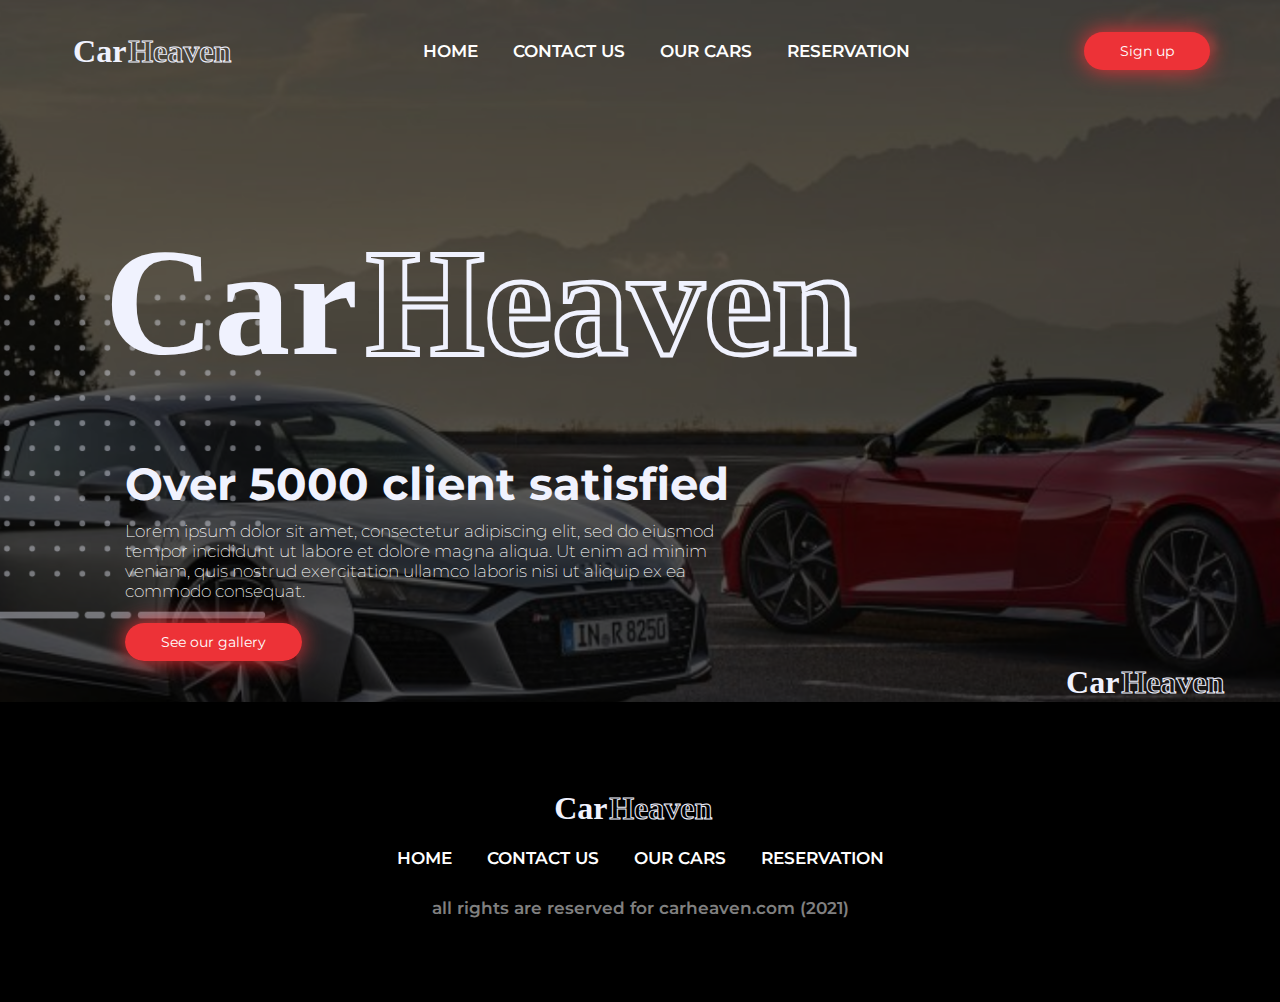
==== index.html @ 7ba9aca1 "first commit" ====
<!DOCTYPE html>
<html lang="en">
    <head>
        <meta charset="UTF-8">
        <title>CarHeaven</title>
        <link rel="stylesheet" href="style.css">
        <!-- mobile metas -->
        <meta name="viewport" content="width=device-width, initial-scale=1">
        <meta name="viewport" content="initial-scale=1, maximum-scale=1">
        <!-- site metas -->
    </head>
    <body>
        <header>
            <img class="logo" src="Logo.svg" alt="CarHeaven">
            <nav>
                <ul class="nav-area">
                    <li><a  href="index.html">Home</a></li>
                        <li><a href="carHeavenAboutUs.html">Contact Us</a></li>
                        <li><a href="carHeavencathalogue.html">Our cars</a></li>
                        <li><a href="carHeavenReservation.html">Reservation</a></li>
                </ul>
            </nav>
            <div class="info">
                <h5 style="padding-left: 5vw; text-decoration: #fff;">carheaven@gmail.com</h5>
                <P style="padding: 0vw 0.5vw;">I</P>
                <h5 style="padding-right: 5vw; text-decoration: #fff;">+212522908871</h5>
            </div>
            <a class="btn-area" href="#">Sign up</a>

        </header>
        <div id="brgMenu" onclick=showNavBar()>
            <img id="brgMenuImg" src="brgMenu.jpg">
        </div>
        <div id="navRespID" class="navResp" style="display: none;">
            <ul class="nav-areaRes">
                <div class="hideX">
                    <li style="text-align: right; color: white; margin-top: 5px; margin-right: 20px; font-size: 25px;" onclick=hideNavBar()>x</li>
                </div>
                <li class="secondChild"><a  href="carHeaven.html">Home</a></li>
                    <li><a href="carHeavenAboutUs.html">Contact Us</a></li>
                    <li><a href="carHeavencathalogue.html">Our cars</a></li>
                    <li><a href="carHeavenReservation.html">Reservation</a></li>
            </ul>
        </div>
        <div class="childDiv">
            <div class="LogoCarHeaven"></div>
            <div class="textDscrp">
                <span class="overText">Over 5000 client satisfied</span>
                <p>Lorem ipsum dolor sit amet, consectetur adipiscing elit, sed do eiusmod tempor incididunt ut labore et dolore magna aliqua. Ut enim ad minim veniam, quis nostrud exercitation ullamco laboris nisi ut aliquip ex ea commodo consequat.</p>
                <a class="btn-area" href="carHeavencathalogue.html">See our gallery</a>
            </div>
            <div class="wrapper">
                <div class="item1"></div>
                <div class="item1"></div>
                <div class="item"></div>
                <div class="item"></div>
                <div class="item"></div>
                <div class="item"></div>
            </div>
        </div>
        <div class="logoDown">
            <img  src="Logo.svg" alt="CarHeaven">
        </div>
    
    <!---footer---->
    <footer class="footer">
        <div class="footerHolder">
            <img style="height: auto; justify-self: center;" src="Logo.svg" alt="CarHeaven">
            <ul class="nav-area">
                <li><a  href="carHeaven.html">Home</a></li>
                    <li><a href="carHeavenAboutUs.html">Contact Us</a></li>
                    <li><a href="carHeavencathalogue.html">Our cars</a></li>
                    <li><a href="carHeavenReservation.html">Reservation</a></li>
            </ul>
            <p style="color: grey; text-align: center;margin-top: 10px;">all rights are reserved for carheaven.com (2021)</p>
    </div>
   
    </footer>
    <!---footer---->
    <style>
        #nav-areaRes{
            visibility: hidden;
        }
    </style>
    <script src="app.js"></script>
    </body>

</html>
---- style.css ----
@import url('https://fonts.googleapis.com/css2?family=Montserrat:ital,wght@0,100;0,200;0,300;0,400;0,500;0,600;0,700;0,800;0,900;1,100;1,200;1,300;1,400;1,500;1,600;1,700;1,800;1,900&display=swap');


*{
    margin: 0;
    padding: 0;
    box-sizing: border-box;

}

h1{
    font-family: 'Montserrat',sans-serif;
}


body{
    background-image: url(Web1920–1.png);
    background-size: cover;
    background-position: center;
    background-color: #000;
    height: 100%;
    background-repeat: no-repeat;
    font-family: Montserrat;
    font-weight: 600;
    font-size: 17px;
}

a{
    text-decoration: none;
}

header{
    display: flex;
    justify-content: space-between;
    align-items: center;
    padding: 30px 70px;
    cursor: url("cursor.png");
}

.nav-area{
    list-style: none;
}

.nav-areaRes{
    position: absolute;
    background-color: #000;
    display: flex;
    align-content: stretch;
    flex-wrap: wrap;
    justify-content: center;
    text-align: center;
    height: 400px;
    z-index: 5;
    margin-top: -128px;
}

#brgMenu{
    background-color:black ;
    width: 100vw;
    height: 80px;
    display: flex;
    justify-content: flex-end;
    align-content: center;
    display: none;
}


#brgMenuImg{
    position: absolute;
    top: 22px;
    right: 20px;
    width: 30px;
    height: 30px;
    margin-right: 8px;
}

.secondChild{
    margin-top: 50px;
}


.nav-areaRes li{
    display: inline-block;
    padding: 0 15px;
    text-transform: uppercase;
    width: 100vw;
    justify-self: center;

}

.nav-areaRes li a{
    color: #fff;
}

.nav-areaRes li a:hover{
    color: #ed3237;
}

.hideX{
    display: flex;
    justify-content: flex-end;
    padding-right: 20px;
}


.nav-area li{
    display: inline-block;
    padding: 0 15px;
    text-transform: uppercase;

}

.nav-area li a{
    color: #fff;
}

.nav-area li a:hover{
    color: #ed3237;
}
.btn-area{
    color: #fff;
    background: #ed3237;
    padding: 10px 36px;
    border-radius: 24.5px;
    box-shadow: 0px 0px 22px #ed3237;
    font-weight: 400;
    font-size: 14px;
}

.btnArea2{
    color: #fff;
    background: #ed3237;
    padding: 10px 36px;
    border-radius: 24.5px;
    box-shadow: 0px 0px 22px #ed3237;
    font-weight: 400;
    font-size: 14px;
}

.info{
    display: flex;
    justify-content: center;
    align-items: center;
}

.info h5{
    color: #fff;
    font-weight: lighter;
}

.info p{
    color: #fff;
    font-weight: lighter;
}



.LogoCarHeaven{
    width: 66.4vw;
    height: 11vw;
    background-image: url(Logo.svg);
    background-position: center center;
    background-size: cover;
    position: absolute;
    left: 7vw;
}

.childDiv{
    margin-top: 128px;
    margin-left: 7vw;
    display: flex;
    justify-content: flex-end;
    flex-wrap: wrap;
}

.wrapper{
    height: 445px;
    margin-top: -40px;
    border: 1px solide #ddd;
    display: flex;
    width: 1035px;
    overflow-x: auto;
}

.wrapper::-webkit-scrollbar{
    width: 0;
}

.wrapper .item{
    min-width: 302px;
    height: 404px;
    line-height: 380px;
    text-align: center;
    background-size: cover;
    margin-right: 10px;
}

.wrapper .item1{
    min-width: 180px;
    height: 308px;
    line-height: 308px;
    text-align: center;
    background-color: transparent;
    margin-right: 2px;
}

.textDscrp{
    position: absolute;
    left: 125px;
    width: 610px;
    margin-top: 227px;
}

.textDscrp p{
    margin-top: 10px;
    margin-bottom: 30px;
    color: white;
    font-weight: 200;
}

.overText{
font-family: Montserrat;
font-weight: bold;
font-size: 45px;
text-align: left;
color: #f0f2fe;
display: flex;
justify-self: flex-start;
}

.bodyCathalogue{
    background-image: url(Bg-cathalogue.png);
    background-size: cover;
    background-position: center center;
    height: 100vh;
    background-repeat: no-repeat;
    font-family: Montserrat;
    font-weight: 600;
    font-size: 17px;
}
.bodyContactUs{
    background-image: url(BgContactUs.png);
    background-size: cover;
    background-position: center center;
    height: 100vh;
    background-repeat: no-repeat;
    font-family: Montserrat;
    font-weight: 600;
    font-size: 17px;
}

.ourCatImg{
    width: 80vw;
    height: auto;
}

.vContainer{
    padding: 0vw 10vw;
}

    .cardHolder{
    width: 304px;
    height: 342px;
    border-radius: 12px;
    background: #fff;
    box-shadow: 0px 3px 6px rgba(0, 0, 0, 0.16);
}

.picHolder{
    width: auto;
    height: 203px;
    border-radius: 12px 12px 0px 0px;
    background-position: center;
    background-size: cover;
}

.childDivCat{
display: flex;
justify-content: space-evenly;
flex-wrap: wrap;
gap: 30px;
}

.btnRent{
    margin-top: 7px;
    display: flex;
    justify-content: flex-end;
}

.infoHolder{
    padding: 10px;
    height: 140px;
    display: flex;
    justify-content: space-between;
    flex-direction: column;
}

.picLogo{
    width: 45%;
    height: auto;
    padding: 10px 15px;
}

.logoDown{
    margin-right: 3vw;
    margin-top: 3vh;
    display: flex;
    justify-content: flex-end;
}


.contParnt{
    width: 97vw;
    height: auto;
    padding-left: 18vw;
    display: flex;
    justify-content: space-between;
    flex-wrap: wrap;
    align-items: center;
    perspective: 800px;
}

.CUHolder{
    width: 475px;
    height: 533px;
    background-color: #fff;
    padding-left: 2vw;
    padding-top: 5vh;
    border-radius: 25px;
    padding-right: 18px;
}


.CUtext {
margin-bottom: 40px; 
font-size: 62px;
}

.CUtextP{
    margin-bottom: 40px; 
    font-size: 16px;
    color: dimgray;
}



/*---------input-----------*/

.inputWrapper .input-data{
    height: 40px;
    width: 100%;
    position: relative;
  }
  .inputWrapper .input-data input{
    height: 100%;
    width: 90%;
    border: none;
    font-size: 17px;
    border-bottom: 2px solid silver;
    outline: none;
  }
  .input-data input:focus ~ label,
  .input-data input:valid ~ label{
    transform: translateY(-20px);
    font-size: 15px;
    color: #ed3237;
  }
  .inputWrapper .input-data label{
    position: absolute;
    bottom: 10px;
    left: 0;
    color: grey;
    pointer-events: none;
    transition: all 0.3s ease;
  }
  .input-data .underline{
    position: absolute;
    height: 2px;
    width: 113%;
    bottom: 0;
  }
  .input-data .underline:before{
    position: absolute;
    content: "";
    height: 100%;
    width: 80%;
    background: #ed3237;
    transform: scaleX(0);
    transform-origin: center;
    transition: transform 0.3s ease;
  }
  .input-data input:focus ~ .underline:before,
  .input-data input:valid ~ .underline:before{
    transform: scaleX(1);
  }

.inputHolder{
    height: 202px;
    display: flex;
    justify-content: space-between;
    flex-direction: column;
    
}


.CUbtnHolder{
    height: 105px;
    display: flex;
    align-items: flex-end;
    justify-content: flex-end;
    padding-top: 20px;
    padding-left: 20px;
    padding-bottom: 20px;
    padding-right: Opx;
}



.flipCard{
    width: 347px;
    height: 423px;
    background: #1e1e20;
    margin-right: 66px;
    color: #fff;
    padding:40px 20px;
    
}


.CUInfo{
    width: 347px;
    height: 423px;
    background: #1e1e20;
    margin-right: 66px;
    color: #fff;
    padding:40px 20px;
}
.CUSubm{
    position: relative;
    width: 347px;
    height: 423px;
    background: #1e1e20;
    margin-right: 66px;
    color: #fff;
    padding:40px 20px;
}

.reservationCont{
    width: 60vw;
    height: fit-content;
    border-radius: 20px;
    background: #fff;
    box-shadow: 0px 0px 6px rgb(0 0 0 / 16%);
    padding: 2vw 0vh 2vw 10vh;
    flex-basis: 60%;
}
.checkCont{
    flex-basis: 30%;
    padding: 1vw 1vw;
    align-self: stretch;
    min-width: 300px;
    border-radius: 20px;
    background: #fff;
    box-shadow: 0px 0px 6px rgb(0 0 0 / 16%);
}

.checkCont2{
    padding: 1vw 3vw;
}

.textRes{
    font-weight: 600;
    font-size: 14px;
    color: #000;
}

.vehiculeHolder{
    display: flex;
    justify-content: flex-start;
    flex-wrap: wrap;
}


.chooseCard{
    width: auto;
    display: flex;
    justify-content: space-around;
    align-items:center;
    height: 38px;
    border-radius: 6px;
    background: #fff;
    box-shadow: 0px 0px 6px #ed3237;
    margin-right: 22px;
    margin-top: 18px;
}

.chooseCard h5{
    margin: 0px 5px;
    font-weight: normal;
}

.chooseImg{
    width: 66px;
    height: 38px;
    border-radius: 6px;
}

.textRes.textRes:second-chil {
    margin-top: 20px;
}

.chooseFuel{
    width: 145px;
    height: auto;

}

.fuelCont{
    display: flex;
    justify-content: flex-start;
    gap: 5px;
    flex-wrap: wrap;
}

.fuelCont img{
    width: auto;
    height: auto;
}

.activeFuel img{
    filter: saturate(#000);
}

#imgCheckCont{
    
    background-position: center;
    background-size: cover;
    width: 95%;
    height: 200px;
    margin: 2.5% 2.5%;
    border-radius: 14px;
}

#btnArea{
    width: 180px;
}

#btnDiv{
    display: flex;
    justify-content: flex-end;
    margin-top: 30px;
}

.flipCard {
    -webkit-transform: rotate3d(0, 1, 0, 0deg);
    transform: rotate3d(0, 1, 0, 0deg);
}

/*--------------- footer ------------------*/
.footer{
    background-color: #000;
    width: 100vw;
    height: 300px;
    display: flex;
    justify-content: center;
    align-content: center;
    
    
}

.footerHolder{
    display: flex;
    justify-content: center;
    flex-direction: column;
    flex-wrap: wrap;
    align-content: center;
    gap: 20px;
}





/*--------------- footer ------------------*/





@media(max-width:1362px){
    .info{
        display: none;
    }
}

@media(max-width:970px){
    .navResp{
        display: none;
    }

    #brgMenu{
        display: block;
    }

    header{
        display: none;
    }


    .navResp{
        display: block;
    }

    .CUHolder {
        width: 475px;
        height: 606px;
        background-color: #fff;
        padding-left: 4vw;
        padding-top: 1vh;
        border-radius: 25px;
        padding-right: 4vw;
    }


    .childDiv {
        margin-top: 25px;
        margin-left: 4vw;
        display: flex;
        justify-content: flex-end;
        flex-wrap: wrap;
    }

    .contParnt {
        width: 97vw;
        height: auto;
        padding-left: 4vw;
        display: flex;
        justify-content: space-between;
        flex-wrap: wrap;
        align-items: center;
        perspective: 800px;
    }



    .reservationCont {
        /* width: 60vw; */
        height: fit-content;
        border-radius: 20px;
        background: #fff;
        box-shadow: 0px 0px 6px rgb(0 0 0 / 16%);
        padding: 2vw 0vh 2vw 1vh;
        flex-basis: 100%;
    }
}
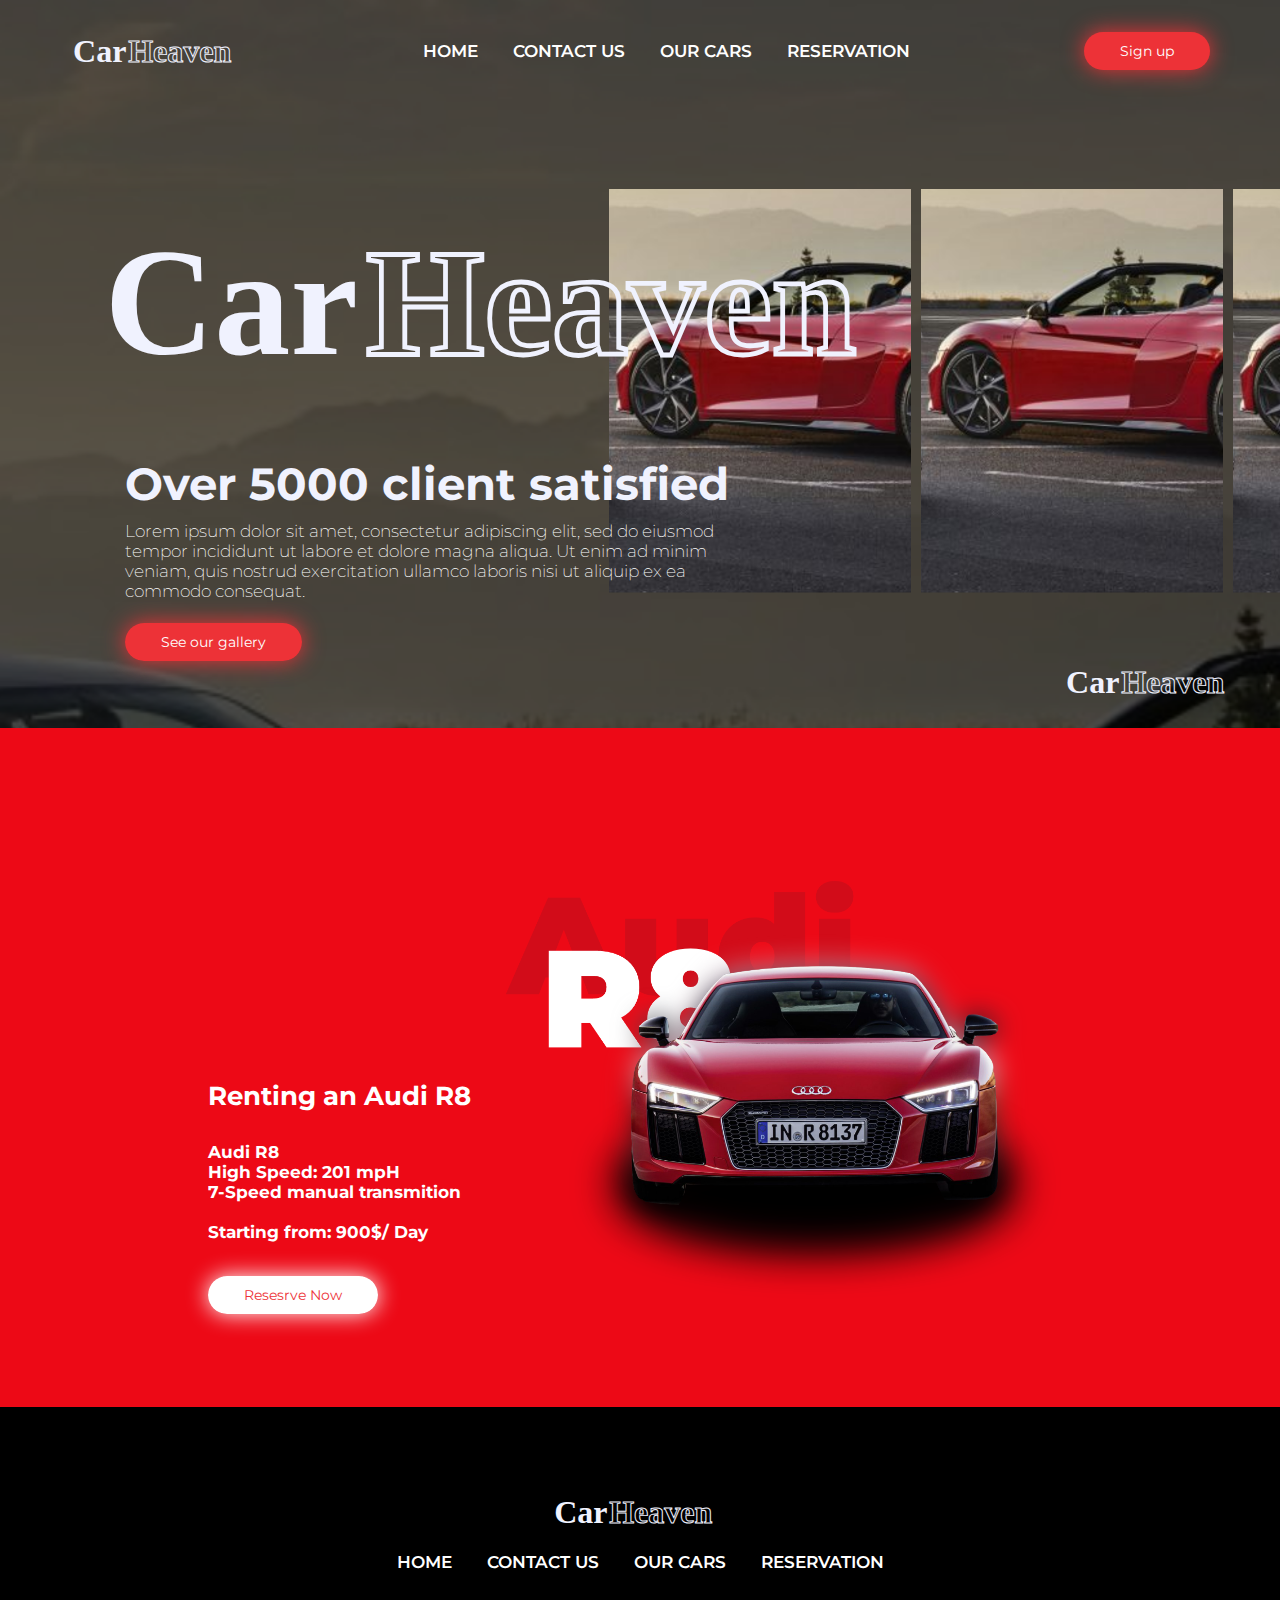
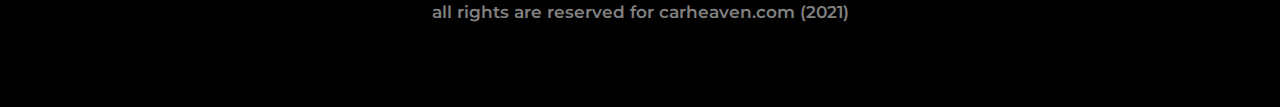
==== commit e3565709: "hmmm" ====
--- a/index.html
+++ b/index.html
@@ -4,6 +4,7 @@
         <meta charset="UTF-8">
         <title>CarHeaven</title>
         <link rel="stylesheet" href="style.css">
+        <link rel="shortcut icon" href="CarRed.png">
         <!-- mobile metas -->
         <meta name="viewport" content="width=device-width, initial-scale=1">
         <meta name="viewport" content="initial-scale=1, maximum-scale=1">
@@ -11,7 +12,7 @@
     </head>
     <body>
         <header>
-            <img class="logo" src="Logo.svg" alt="CarHeaven">
+            <img class="logo" src="Logo.svg"  alt="CarHeaven">
             <nav>
                 <ul class="nav-area">
                     <li><a  href="index.html">Home</a></li>
@@ -34,9 +35,15 @@
         <div id="navRespID" class="navResp" style="display: none;">
             <ul class="nav-areaRes">
                 <div class="hideX">
-                    <li style="text-align: right; color: white; margin-top: 5px; margin-right: 20px; font-size: 25px;" onclick=hideNavBar()>x</li>
+                    <li class="hideXFrst" style="text-align: right;
+                    color: white;
+                    margin-top: 5px;
+                    margin-right: 20px;
+                    font-size: 25px;
+                    padding-right: 25px;
+                    padding-top: 25px;" onclick=hideNavBar()>x</li>
                 </div>
-                <li class="secondChild"><a  href="carHeaven.html">Home</a></li>
+                <li class="secondChild"><a  href="index.html">Home</a></li>
                     <li><a href="carHeavenAboutUs.html">Contact Us</a></li>
                     <li><a href="carHeavencathalogue.html">Our cars</a></li>
                     <li><a href="carHeavenReservation.html">Reservation</a></li>
@@ -59,9 +66,29 @@
             </div>
         </div>
         <div class="logoDown">
-            <img  src="Logo.svg" alt="CarHeaven">
+            <img style="margin-bottom: 26px;" src="Logo.svg"  alt="CarHeaven">
         </div>
-    
+        <!--seconde page-->
+
+        <div class="secondPage">
+            <div class="scndCont">
+                <div class="scndContTxt">
+                    <h2 style="color: white;">Renting an Audi R8<br><br></h2>
+                    <h4 style="color: white; margin-bottom: 42px;">Audi R8<br>
+                    High Speed: 201 mpH<br>
+                    7-Speed manual transmition<br><br>
+                    Starting from: 900$/ Day<br>
+                </h4>
+                <a class="btn-area3" href="carHeavenReservation.html">Resesrve Now</a>
+                </div>
+                <div class="AudiR8"></div>
+            </div>
+        </div>
+
+
+
+
+        <!--seconde page-->
     <!---footer---->
     <footer class="footer">
         <div class="footerHolder">
--- a/style.css
+++ b/style.css
@@ -1,658 +1,771 @@
-@import url('https://fonts.googleapis.com/css2?family=Montserrat:ital,wght@0,100;0,200;0,300;0,400;0,500;0,600;0,700;0,800;0,900;1,100;1,200;1,300;1,400;1,500;1,600;1,700;1,800;1,900&display=swap');
-
-
-*{
-    margin: 0;
-    padding: 0;
-    box-sizing: border-box;
-
-}
-
-h1{
-    font-family: 'Montserrat',sans-serif;
-}
-
-
-body{
-    background-image: url(Web1920–1.png);
-    background-size: cover;
-    background-position: center;
-    background-color: #000;
-    height: 100%;
-    background-repeat: no-repeat;
-    font-family: Montserrat;
-    font-weight: 600;
-    font-size: 17px;
-}
-
-a{
-    text-decoration: none;
-}
-
-header{
-    display: flex;
-    justify-content: space-between;
-    align-items: center;
-    padding: 30px 70px;
-    cursor: url("cursor.png");
-}
-
-.nav-area{
-    list-style: none;
-}
-
-.nav-areaRes{
-    position: absolute;
-    background-color: #000;
-    display: flex;
-    align-content: stretch;
-    flex-wrap: wrap;
-    justify-content: center;
-    text-align: center;
-    height: 400px;
-    z-index: 5;
-    margin-top: -128px;
-}
-
-#brgMenu{
-    background-color:black ;
-    width: 100vw;
-    height: 80px;
-    display: flex;
-    justify-content: flex-end;
-    align-content: center;
+@import url("https://fonts.googleapis.com/css2?family=Montserrat:ital,wght@0,100;0,200;0,300;0,400;0,500;0,600;0,700;0,800;0,900;1,100;1,200;1,300;1,400;1,500;1,600;1,700;1,800;1,900&display=swap");
+
+* {
+  margin: 0;
+  padding: 0;
+  box-sizing: border-box;
+}
+
+h1 {
+  font-family: "Montserrat", sans-serif;
+}
+
+body {
+  background-image: url(Web1920–1.png);
+  background-size: cover;
+  background-position: center;
+  background-color: #000;
+  height: 100%;
+  background-repeat: no-repeat;
+  font-family: Montserrat;
+  font-weight: 600;
+  font-size: 17px;
+}
+
+a {
+  text-decoration: none;
+}
+
+header {
+  display: flex;
+  justify-content: space-between;
+  align-items: center;
+  padding: 30px 70px;
+  cursor: url("cursor.png");
+}
+
+.nav-area {
+  list-style: none;
+}
+
+.nav-areaRes {
+  position: absolute;
+  background-color: #000;
+  display: flex;
+  align-content: stretch;
+  flex-wrap: wrap;
+  justify-content: center;
+  text-align: center;
+  height: 578px;
+  z-index: 5;
+  margin-top: -28px;
+  width: 100%;
+}
+
+#brgMenu {
+  background-color: black;
+  width: 100vw;
+  height: 80px;
+  display: flex;
+  justify-content: flex-end;
+  align-content: center;
+  display: none;
+}
+
+#brgMenuImg {
+  position: absolute;
+  top: 22px;
+  right: 20px;
+  width: 30px;
+  height: 30px;
+  margin-right: 8px;
+}
+
+.secondChild {
+  margin-top: 50px;
+}
+
+.nav-areaRes li {
+  display: inline-block;
+  padding: 0 15px;
+  text-transform: uppercase;
+  width: 100vw;
+  justify-self: center;
+}
+
+.nav-areaRes li a {
+  color: #fff;
+}
+
+.nav-areaRes li a:hover {
+  color: #ed3237;
+}
+
+.hideX {
+  display: flex;
+  justify-content: flex-end;
+  max-height: 0px;
+}
+
+.hideXFrst {
+  text-align: right;
+  color: white;
+  margin-top: 5px;
+  margin-right: 20px;
+  font-size: 25px;
+  padding-right: 25px;
+  padding-top: 25px;
+}
+
+.nav-area li {
+  display: inline-block;
+  padding: 0 15px;
+  text-transform: uppercase;
+}
+
+.nav-area li a {
+  color: #fff;
+}
+
+.nav-area li a:hover {
+  color: #ed3237;
+}
+.btn-area {
+  color: #fff;
+  background: #ed3237;
+  padding: 10px 36px;
+  border-radius: 24.5px;
+  box-shadow: 0px 0px 22px #ed3237;
+  font-weight: 400;
+  font-size: 14px;
+}
+
+.btnArea2 {
+  color: #fff;
+  background: #ed3237;
+  padding: 10px 36px;
+  border-radius: 24.5px;
+  box-shadow: 0px 0px 22px #ed3237;
+  font-weight: 400;
+  font-size: 14px;
+}
+
+.btn-area3 {
+  color: #ed3237;
+  background: #fff;
+  padding: 10px 36px;
+  border-radius: 24.5px;
+  box-shadow: 0px 0px 22px #fff;
+  font-weight: 400;
+  font-size: 14px;
+}
+
+.info {
+  display: flex;
+  justify-content: center;
+  align-items: center;
+}
+
+.info h5 {
+  color: #fff;
+  font-weight: lighter;
+}
+
+.info p {
+  color: #fff;
+  font-weight: lighter;
+}
+
+.LogoCarHeaven {
+  width: 66.4vw;
+  height: 11vw;
+  background-image: url(Logo.svg);
+  background-position: center center;
+  background-size: cover;
+  position: absolute;
+  left: 7vw;
+}
+
+.childDiv {
+  margin-top: 128px;
+  margin-left: 7vw;
+  display: flex;
+  justify-content: flex-end;
+  flex-wrap: wrap;
+}
+
+.wrapper {
+  height: 445px;
+  margin-top: -40px;
+  border: 1px solide #ddd;
+  display: flex;
+  width: 1035px;
+  overflow-x: auto;
+}
+
+.wrapper::-webkit-scrollbar {
+  width: 0;
+}
+
+.wrapper .item {
+  background-image: url("CarRed.png");
+  min-width: 302px;
+  height: 404px;
+  line-height: 380px;
+  text-align: center;
+  background-size: cover;
+  margin-right: 10px;
+}
+
+.wrapper .item1 {
+  min-width: 180px;
+  height: 308px;
+  line-height: 308px;
+  text-align: center;
+  background-color: transparent;
+  margin-right: 2px;
+}
+
+.textDscrp {
+  position: absolute;
+  left: 125px;
+  width: 610px;
+  margin-top: 227px;
+}
+
+.textDscrp p {
+  margin-top: 10px;
+  margin-bottom: 30px;
+  color: white;
+  font-weight: 200;
+}
+
+.secondPage {
+  background-color: #ed0916;
+  display: flex;
+  justify-content: center;
+  width: 100%;
+  height: auto;
+  padding: 8vw;
+  gap: 20px;
+}
+
+.scndCont {
+  display: flex;
+  justify-content: space-between;
+  align-items: stretch;
+}
+
+.scndContTxt {
+  align-self: flex-end;
+}
+
+.AudiR8 {
+  background-image: url(audiR8.png);
+  background-size: cover;
+  width: 47vw;
+  height: 37vw;
+  background-position: center;
+  align-self: center;
+}
+
+.overText {
+  font-family: Montserrat;
+  font-weight: bold;
+  font-size: 45px;
+  text-align: left;
+  color: #f0f2fe;
+  display: flex;
+  justify-self: flex-start;
+}
+
+.bodyCathalogue {
+  background-image: url(Bg-cathalogue.png);
+  background-size: cover;
+  background-position: center center;
+  height: 100vh;
+  background-repeat: no-repeat;
+  font-family: Montserrat;
+  font-weight: 600;
+  font-size: 17px;
+}
+.bodyContactUs {
+  background-image: url(BgContactUs.png);
+  background-size: cover;
+  background-position: center center;
+  height: 100vh;
+  background-repeat: no-repeat;
+  font-family: Montserrat;
+  font-weight: 600;
+  font-size: 17px;
+}
+
+.ourCatImg {
+  width: 80vw;
+  height: auto;
+}
+
+.vContainer {
+  padding: 0vw 10vw;
+}
+
+.cardHolder {
+  width: 304px;
+  height: 342px;
+  border-radius: 12px;
+  background: #fff;
+  box-shadow: 0px 3px 6px rgba(0, 0, 0, 0.16);
+}
+
+.picHolder {
+  width: auto;
+  height: 203px;
+  border-radius: 12px 12px 0px 0px;
+  background-position: center;
+  background-size: cover;
+}
+
+.childDivCat {
+  display: flex;
+  justify-content: space-evenly;
+  flex-wrap: wrap;
+  gap: 30px;
+}
+
+.btnRent {
+  margin-top: 7px;
+  display: flex;
+  justify-content: flex-end;
+}
+
+.infoHolder {
+  padding: 10px;
+  height: 140px;
+  display: flex;
+  justify-content: space-between;
+  flex-direction: column;
+}
+
+.picLogo {
+  width: 45%;
+  height: auto;
+  padding: 10px 15px;
+}
+
+.logoDown {
+  margin-right: 3vw;
+  margin-top: 3vh;
+  display: flex;
+  justify-content: flex-end;
+}
+
+.contParnt {
+  width: 97vw;
+  height: auto;
+  padding-left: 18vw;
+  display: flex;
+  justify-content: space-between;
+  flex-wrap: wrap;
+  align-items: center;
+  perspective: 800px;
+}
+
+.CUHolder {
+  width: 475px;
+  height: 533px;
+  background-color: #fff;
+  padding-left: 2vw;
+  padding-top: 5vh;
+  border-radius: 25px;
+  padding-right: 18px;
+}
+
+.CUtext {
+  margin-bottom: 40px;
+  font-size: 62px;
+}
+
+.CUtextP {
+  margin-bottom: 40px;
+  font-size: 16px;
+  color: dimgray;
+}
+
+/*---------input-----------*/
+
+.inputWrapper .input-data {
+  height: 40px;
+  width: 100%;
+  position: relative;
+}
+.inputWrapper .input-data input {
+  height: 100%;
+  width: 90%;
+  border: none;
+  font-size: 17px;
+  border-bottom: 2px solid silver;
+  outline: none;
+}
+.input-data input:focus ~ label,
+.input-data input:valid ~ label {
+  transform: translateY(-20px);
+  font-size: 15px;
+  color: #ed3237;
+}
+.inputWrapper .input-data label {
+  position: absolute;
+  bottom: 10px;
+  left: 0;
+  color: grey;
+  pointer-events: none;
+  transition: all 0.3s ease;
+}
+.input-data .underline {
+  position: absolute;
+  height: 2px;
+  width: 113%;
+  bottom: 0;
+}
+.input-data .underline:before {
+  position: absolute;
+  content: "";
+  height: 100%;
+  width: 80%;
+  background: #ed3237;
+  transform: scaleX(0);
+  transform-origin: center;
+  transition: transform 0.3s ease;
+}
+.input-data input:focus ~ .underline:before,
+.input-data input:valid ~ .underline:before {
+  transform: scaleX(1);
+}
+
+.inputHolder {
+  height: 202px;
+  display: flex;
+  justify-content: space-between;
+  flex-direction: column;
+}
+
+.CUbtnHolder {
+  height: 105px;
+  display: flex;
+  align-items: flex-end;
+  justify-content: flex-end;
+  padding-top: 20px;
+  padding-left: 20px;
+  padding-bottom: 20px;
+  padding-right: Opx;
+}
+
+.flipCard {
+  width: 347px;
+  height: 423px;
+  background: #1e1e20;
+  margin-right: 66px;
+  color: #fff;
+  padding: 40px 20px;
+}
+
+.CUInfo {
+  width: 347px;
+  height: 423px;
+  background: #1e1e20;
+  margin-right: 66px;
+  color: #fff;
+  padding: 40px 20px;
+}
+.CUSubm {
+  position: relative;
+  width: 347px;
+  height: 423px;
+  background: #1e1e20;
+  margin-right: 66px;
+  color: #fff;
+  padding: 40px 20px;
+}
+
+.reservationCont {
+  width: 60vw;
+  height: fit-content;
+  border-radius: 20px;
+  background: #fff;
+  box-shadow: 0px 0px 6px rgb(0 0 0 / 16%);
+  padding: 2vw 0vh 2vw 10vh;
+  flex-basis: 60%;
+}
+.checkCont {
+  flex-basis: 30%;
+  padding: 1vw 1vw;
+  align-self: stretch;
+  min-width: 300px;
+  border-radius: 20px;
+  background: #fff;
+  box-shadow: 0px 0px 6px rgb(0 0 0 / 16%);
+}
+
+.checkCont2 {
+  padding: 1vw 3vw;
+}
+
+.textRes {
+  font-weight: 600;
+  font-size: 14px;
+  color: #000;
+}
+
+.vehiculeHolder {
+  display: flex;
+  justify-content: flex-start;
+  flex-wrap: wrap;
+}
+
+.chooseCard {
+  width: auto;
+  display: flex;
+  justify-content: space-around;
+  align-items: center;
+  height: 38px;
+  border-radius: 6px;
+  background: #fff;
+  box-shadow: 0px 0px 6px #ed3237;
+  margin-right: 22px;
+  margin-top: 18px;
+}
+
+.chooseCard h5 {
+  margin: 0px 5px;
+  font-weight: normal;
+}
+
+.chooseImg {
+  width: 66px;
+  height: 38px;
+  border-radius: 6px;
+}
+
+.textRes.textRes:second-chil {
+  margin-top: 20px;
+}
+
+.chooseFuel {
+  width: 145px;
+  height: auto;
+}
+
+.fuelCont {
+  display: flex;
+  justify-content: flex-start;
+  gap: 5px;
+  flex-wrap: wrap;
+}
+
+.fuelCont img {
+  width: auto;
+  height: auto;
+}
+
+.activeFuel img {
+  filter: saturate(#000);
+}
+
+#imgCheckCont {
+  background-image: url("initBg.png");
+  background-position: center;
+  background-size: cover;
+  width: 95%;
+  height: 200px;
+  margin: 2.5% 2.5%;
+  border-radius: 14px;
+  display: flex;
+  justify-content: flex-end;
+  align-items: flex-end;
+  padding: 10px;
+  border-style: dashed;
+  border-color: #ed3237;
+}
+
+#imgCheckCont h3 {
+  justify-self: center;
+  align-self: center;
+  color: #ed3237;
+}
+
+#transm {
+  background-image: url("manual.png");
+  width: 80px;
+  background-size: cover;
+  height: auto;
+}
+
+#btnArea {
+  width: 180px;
+}
+
+#btnDiv {
+  display: flex;
+  justify-content: flex-end;
+  margin-top: 30px;
+}
+
+.flipCard {
+  -webkit-transform: rotate3d(0, 1, 0, 0deg);
+  transform: rotate3d(0, 1, 0, 0deg);
+}
+
+/*--------------- footer ------------------*/
+.footer {
+  background-color: #000;
+  width: 100%;
+  height: 300px;
+  display: flex;
+  justify-content: center;
+  align-content: center;
+}
+
+.footerHolder {
+  display: flex;
+  justify-content: center;
+  flex-direction: column;
+  flex-wrap: wrap;
+  align-content: center;
+  gap: 20px;
+}
+
+/*--------------- footer ------------------*/
+
+@media (max-width: 1362px) {
+  .info {
     display: none;
-}
-
-
-#brgMenuImg{
-    position: absolute;
-    top: 22px;
-    right: 20px;
-    width: 30px;
-    height: 30px;
-    margin-right: 8px;
-}
-
-.secondChild{
-    margin-top: 50px;
-}
-
-
-.nav-areaRes li{
-    display: inline-block;
-    padding: 0 15px;
-    text-transform: uppercase;
-    width: 100vw;
-    justify-self: center;
-
-}
-
-.nav-areaRes li a{
-    color: #fff;
-}
-
-.nav-areaRes li a:hover{
-    color: #ed3237;
-}
-
-.hideX{
-    display: flex;
-    justify-content: flex-end;
-    padding-right: 20px;
-}
-
-
-.nav-area li{
-    display: inline-block;
-    padding: 0 15px;
-    text-transform: uppercase;
-
-}
-
-.nav-area li a{
-    color: #fff;
-}
-
-.nav-area li a:hover{
-    color: #ed3237;
-}
-.btn-area{
-    color: #fff;
-    background: #ed3237;
-    padding: 10px 36px;
-    border-radius: 24.5px;
-    box-shadow: 0px 0px 22px #ed3237;
-    font-weight: 400;
-    font-size: 14px;
-}
-
-.btnArea2{
-    color: #fff;
-    background: #ed3237;
-    padding: 10px 36px;
-    border-radius: 24.5px;
-    box-shadow: 0px 0px 22px #ed3237;
-    font-weight: 400;
-    font-size: 14px;
-}
-
-.info{
-    display: flex;
-    justify-content: center;
-    align-items: center;
-}
-
-.info h5{
-    color: #fff;
-    font-weight: lighter;
-}
-
-.info p{
-    color: #fff;
-    font-weight: lighter;
-}
-
-
-
-.LogoCarHeaven{
-    width: 66.4vw;
-    height: 11vw;
-    background-image: url(Logo.svg);
-    background-position: center center;
-    background-size: cover;
-    position: absolute;
-    left: 7vw;
-}
-
-.childDiv{
-    margin-top: 128px;
-    margin-left: 7vw;
+  }
+}
+
+@media (max-width: 970px) {
+  .navResp {
+    display: none;
+  }
+
+  #brgMenu {
+    display: block;
+  }
+
+  header {
+    display: none;
+  }
+
+  .navResp {
+    display: block;
+  }
+
+  .CUHolder {
+    width: 475px;
+    height: 606px;
+    background-color: #fff;
+    padding-left: 4vw;
+    padding-top: 1vh;
+    border-radius: 25px;
+    padding-right: 4vw;
+    margin: 25px 0px;
+  }
+
+#btnClick{
+    margin-left: 45px;
+}
+
+  .childDiv {
+    margin-top: 25px;
+    margin-left: 4vw;
     display: flex;
     justify-content: flex-end;
     flex-wrap: wrap;
-}
-
-.wrapper{
-    height: 445px;
-    margin-top: -40px;
-    border: 1px solide #ddd;
-    display: flex;
-    width: 1035px;
-    overflow-x: auto;
-}
-
-.wrapper::-webkit-scrollbar{
-    width: 0;
-}
-
-.wrapper .item{
-    min-width: 302px;
-    height: 404px;
-    line-height: 380px;
-    text-align: center;
-    background-size: cover;
-    margin-right: 10px;
-}
-
-.wrapper .item1{
-    min-width: 180px;
-    height: 308px;
-    line-height: 308px;
-    text-align: center;
-    background-color: transparent;
-    margin-right: 2px;
-}
-
-.textDscrp{
-    position: absolute;
-    left: 125px;
-    width: 610px;
-    margin-top: 227px;
-}
-
-.textDscrp p{
-    margin-top: 10px;
-    margin-bottom: 30px;
-    color: white;
-    font-weight: 200;
-}
-
-.overText{
-font-family: Montserrat;
-font-weight: bold;
-font-size: 45px;
-text-align: left;
-color: #f0f2fe;
-display: flex;
-justify-self: flex-start;
-}
-
-.bodyCathalogue{
-    background-image: url(Bg-cathalogue.png);
-    background-size: cover;
-    background-position: center center;
-    height: 100vh;
-    background-repeat: no-repeat;
-    font-family: Montserrat;
-    font-weight: 600;
-    font-size: 17px;
-}
-.bodyContactUs{
-    background-image: url(BgContactUs.png);
-    background-size: cover;
-    background-position: center center;
-    height: 100vh;
-    background-repeat: no-repeat;
-    font-family: Montserrat;
-    font-weight: 600;
-    font-size: 17px;
-}
-
-.ourCatImg{
-    width: 80vw;
-    height: auto;
-}
-
-.vContainer{
-    padding: 0vw 10vw;
-}
-
-    .cardHolder{
-    width: 304px;
-    height: 342px;
-    border-radius: 12px;
-    background: #fff;
-    box-shadow: 0px 3px 6px rgba(0, 0, 0, 0.16);
-}
-
-.picHolder{
-    width: auto;
-    height: 203px;
-    border-radius: 12px 12px 0px 0px;
-    background-position: center;
-    background-size: cover;
-}
-
-.childDivCat{
-display: flex;
-justify-content: space-evenly;
-flex-wrap: wrap;
-gap: 30px;
-}
-
-.btnRent{
-    margin-top: 7px;
-    display: flex;
-    justify-content: flex-end;
-}
-
-.infoHolder{
-    padding: 10px;
-    height: 140px;
-    display: flex;
-    justify-content: space-between;
-    flex-direction: column;
-}
-
-.picLogo{
-    width: 45%;
-    height: auto;
-    padding: 10px 15px;
-}
-
-.logoDown{
-    margin-right: 3vw;
-    margin-top: 3vh;
-    display: flex;
-    justify-content: flex-end;
-}
-
-
-.contParnt{
+  }
+
+  .contParnt {
     width: 97vw;
     height: auto;
-    padding-left: 18vw;
+    padding-left: 4vw;
     display: flex;
     justify-content: space-between;
     flex-wrap: wrap;
     align-items: center;
     perspective: 800px;
-}
-
-.CUHolder{
-    width: 475px;
-    height: 533px;
-    background-color: #fff;
-    padding-left: 2vw;
-    padding-top: 5vh;
-    border-radius: 25px;
-    padding-right: 18px;
-}
-
-
-.CUtext {
-margin-bottom: 40px; 
-font-size: 62px;
-}
-
-.CUtextP{
-    margin-bottom: 40px; 
-    font-size: 16px;
-    color: dimgray;
-}
-
-
-
-/*---------input-----------*/
-
-.inputWrapper .input-data{
-    height: 40px;
-    width: 100%;
-    position: relative;
-  }
-  .inputWrapper .input-data input{
-    height: 100%;
-    width: 90%;
-    border: none;
-    font-size: 17px;
-    border-bottom: 2px solid silver;
-    outline: none;
-  }
-  .input-data input:focus ~ label,
-  .input-data input:valid ~ label{
-    transform: translateY(-20px);
-    font-size: 15px;
-    color: #ed3237;
-  }
-  .inputWrapper .input-data label{
-    position: absolute;
-    bottom: 10px;
-    left: 0;
-    color: grey;
-    pointer-events: none;
-    transition: all 0.3s ease;
-  }
-  .input-data .underline{
-    position: absolute;
-    height: 2px;
-    width: 113%;
-    bottom: 0;
-  }
-  .input-data .underline:before{
-    position: absolute;
-    content: "";
-    height: 100%;
-    width: 80%;
-    background: #ed3237;
-    transform: scaleX(0);
-    transform-origin: center;
-    transition: transform 0.3s ease;
-  }
-  .input-data input:focus ~ .underline:before,
-  .input-data input:valid ~ .underline:before{
-    transform: scaleX(1);
-  }
-
-.inputHolder{
-    height: 202px;
-    display: flex;
-    justify-content: space-between;
-    flex-direction: column;
-    
-}
-
-
-.CUbtnHolder{
-    height: 105px;
-    display: flex;
-    align-items: flex-end;
-    justify-content: flex-end;
-    padding-top: 20px;
-    padding-left: 20px;
-    padding-bottom: 20px;
-    padding-right: Opx;
-}
-
-
-
-.flipCard{
-    width: 347px;
-    height: 423px;
-    background: #1e1e20;
-    margin-right: 66px;
-    color: #fff;
-    padding:40px 20px;
-    
-}
-
-
-.CUInfo{
-    width: 347px;
-    height: 423px;
-    background: #1e1e20;
-    margin-right: 66px;
-    color: #fff;
-    padding:40px 20px;
-}
-.CUSubm{
-    position: relative;
-    width: 347px;
-    height: 423px;
-    background: #1e1e20;
-    margin-right: 66px;
-    color: #fff;
-    padding:40px 20px;
-}
-
-.reservationCont{
-    width: 60vw;
+  }
+
+  .reservationCont {
+    /* width: 60vw; */
     height: fit-content;
     border-radius: 20px;
     background: #fff;
     box-shadow: 0px 0px 6px rgb(0 0 0 / 16%);
-    padding: 2vw 0vh 2vw 10vh;
-    flex-basis: 60%;
-}
-.checkCont{
-    flex-basis: 30%;
-    padding: 1vw 1vw;
-    align-self: stretch;
-    min-width: 300px;
-    border-radius: 20px;
-    background: #fff;
-    box-shadow: 0px 0px 6px rgb(0 0 0 / 16%);
-}
-
-.checkCont2{
-    padding: 1vw 3vw;
-}
-
-.textRes{
-    font-weight: 600;
-    font-size: 14px;
-    color: #000;
-}
-
-.vehiculeHolder{
+    padding: 2vw 0vh 2vw 1vh;
+    flex-basis: 100%;
+  }
+
+  .textDscrp {
+    position: inherit;
+    margin-left: 0vw;
+    width: 70vw;
+    height: auto;
+    margin-top: 0px;
+  }
+
+  .wrapper {
+    display: none;
+  }
+
+  .overText {
+    font-family: Montserrat;
+    margin-top: 20px;
+    font-weight: bold;
+    font-size: 21px;
+    text-align: left;
+    color: #f0f2fe;
+    display: flex;
+    justify-self: flex-start;
+  }
+
+  .LogoCarHeaven {
+    width: 79.4vw;
+    height: 11vw;
+    background-image: url(Logo.svg);
+    background-position: center center;
+    background-size: cover;
+    position: inherit;
+    /* left: 53vw; */
+  }
+
+  .childDiv {
+    margin-top: 25px;
+    /* margin-left: 4vw; */
     display: flex;
     justify-content: flex-start;
     flex-wrap: wrap;
-}
-
-
-.chooseCard{
-    width: auto;
+  }
+
+  .AudiR8 {
+    background-image: url(audiR8.png);
+    background-size: cover;
+    width: 84vw;
+    height: 72vw;
+    background-position: center;
+    align-self: center;
+}
+
+.secondPage {
+    background-color: #ed0916;
     display: flex;
-    justify-content: space-around;
-    align-items:center;
-    height: 38px;
-    border-radius: 6px;
-    background: #fff;
-    box-shadow: 0px 0px 6px #ed3237;
-    margin-right: 22px;
-    margin-top: 18px;
-}
-
-.chooseCard h5{
-    margin: 0px 5px;
-    font-weight: normal;
-}
-
-.chooseImg{
-    width: 66px;
-    height: 38px;
-    border-radius: 6px;
-}
-
-.textRes.textRes:second-chil {
-    margin-top: 20px;
-}
-
-.chooseFuel{
-    width: 145px;
+    flex-direction: column;
+    justify-content: center;
+    width: 100%;
     height: auto;
-
-}
-
-.fuelCont{
+    padding: 17vw;
+    gap: 20px;
+}
+
+.scndCont {
     display: flex;
-    justify-content: flex-start;
-    gap: 5px;
-    flex-wrap: wrap;
-}
-
-.fuelCont img{
-    width: auto;
-    height: auto;
-}
-
-.activeFuel img{
-    filter: saturate(#000);
-}
-
-#imgCheckCont{
-    
-    background-position: center;
-    background-size: cover;
-    width: 95%;
-    height: 200px;
-    margin: 2.5% 2.5%;
-    border-radius: 14px;
-}
-
-#btnArea{
-    width: 180px;
-}
-
-#btnDiv{
-    display: flex;
-    justify-content: flex-end;
-    margin-top: 30px;
-}
-
-.flipCard {
-    -webkit-transform: rotate3d(0, 1, 0, 0deg);
-    transform: rotate3d(0, 1, 0, 0deg);
-}
-
-/*--------------- footer ------------------*/
-.footer{
-    background-color: #000;
-    width: 100vw;
-    height: 300px;
+    flex-direction: column-reverse;
+    justify-content: center;
+    align-items: stretch;
+}
+
+.nav-area {
+    list-style: none;
     display: flex;
     justify-content: center;
-    align-content: center;
-    
-    
-}
-
-.footerHolder{
-    display: flex;
-    justify-content: center;
-    flex-direction: column;
     flex-wrap: wrap;
-    align-content: center;
-    gap: 20px;
-}
-
-
-
-
-
-/*--------------- footer ------------------*/
-
-
-
-
-
-@media(max-width:1362px){
-    .info{
-        display: none;
-    }
-}
-
-@media(max-width:970px){
-    .navResp{
-        display: none;
-    }
-
-    #brgMenu{
-        display: block;
-    }
-
-    header{
-        display: none;
-    }
-
-
-    .navResp{
-        display: block;
-    }
-
-    .CUHolder {
-        width: 475px;
-        height: 606px;
-        background-color: #fff;
-        padding-left: 4vw;
-        padding-top: 1vh;
-        border-radius: 25px;
-        padding-right: 4vw;
-    }
-
-
-    .childDiv {
-        margin-top: 25px;
-        margin-left: 4vw;
-        display: flex;
-        justify-content: flex-end;
-        flex-wrap: wrap;
-    }
-
-    .contParnt {
-        width: 97vw;
-        height: auto;
-        padding-left: 4vw;
-        display: flex;
-        justify-content: space-between;
-        flex-wrap: wrap;
-        align-items: center;
-        perspective: 800px;
-    }
-
-
-
-    .reservationCont {
-        /* width: 60vw; */
-        height: fit-content;
-        border-radius: 20px;
-        background: #fff;
-        box-shadow: 0px 0px 6px rgb(0 0 0 / 16%);
-        padding: 2vw 0vh 2vw 1vh;
-        flex-basis: 100%;
-    }
-}
-
-
-
+    row-gap: 20px;
+}
+
+}
